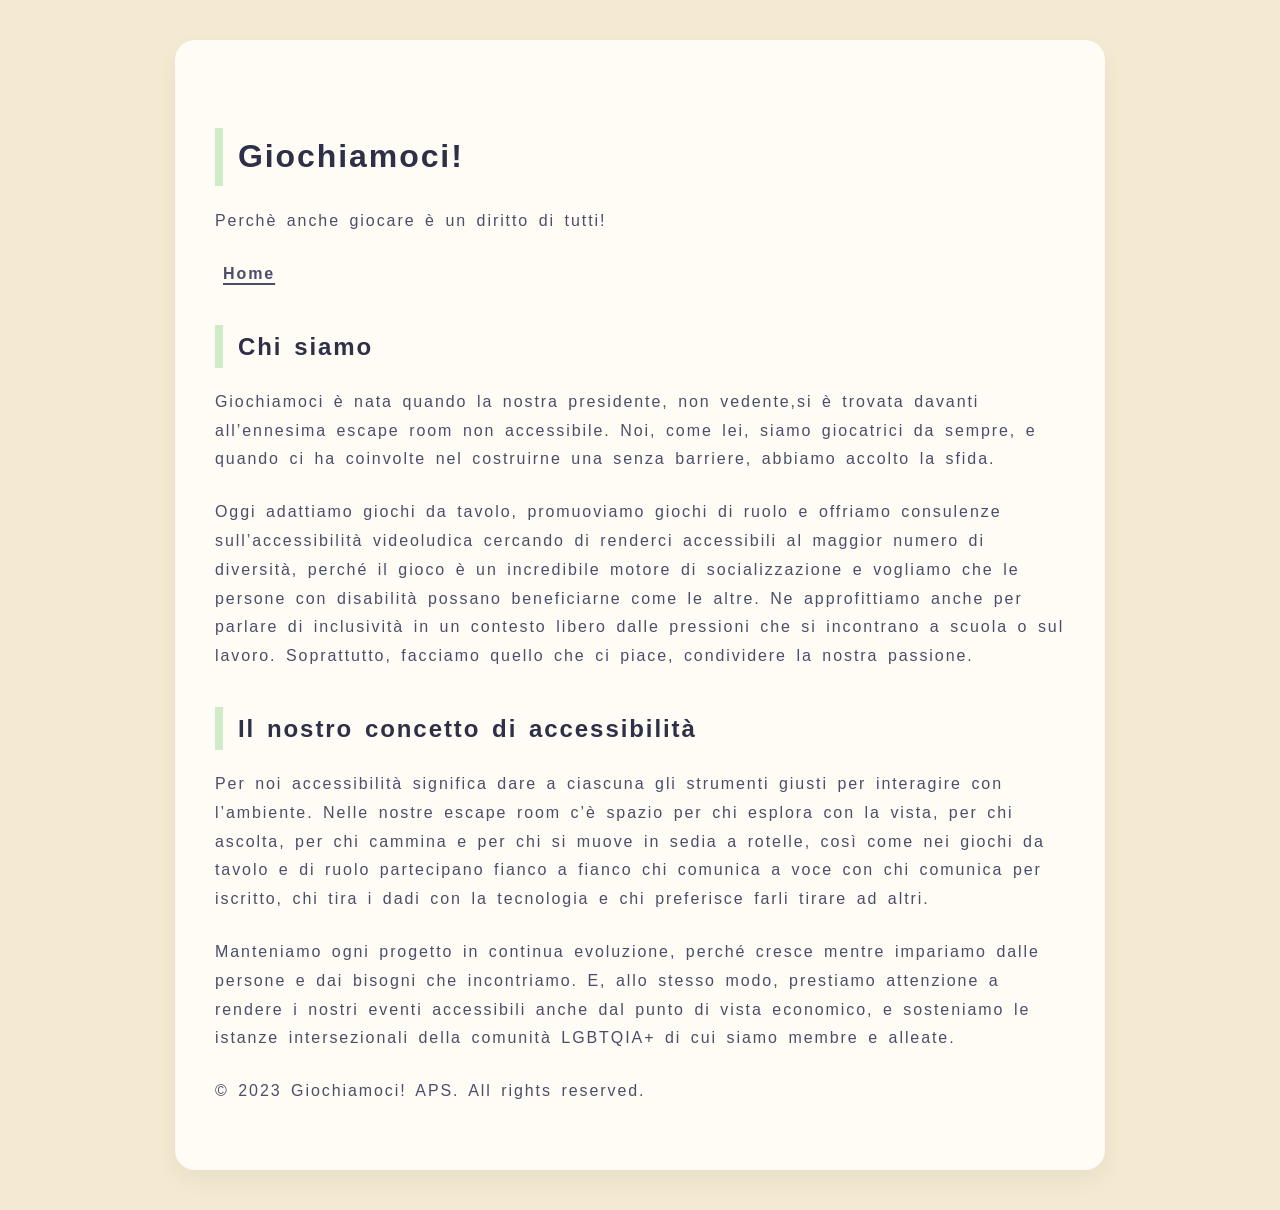
==== chi_siamo.html @ caea7d61 "Add 'Chi siamo' page with accessibility information and navigation updates" ====
<!DOCTYPE html>
<html lang="it">
<head>
    <meta charset="UTF-8">
    <meta name="viewport" content="width=device-width, initial-scale=1.0">
    <title>Escape Room</title>
    <link rel="stylesheet" href="style.css">
</head>
<body>
    <div class="container">
        <header>
            <h1>Giochiamoci!</h1>
            <p>Perchè anche giocare è un diritto di tutti!</p>
            <nav>
                <ul class="navigation">
                    <li><a href="index.html">Home</a></li>
                </ul>
            </nav>
        </header>
        <main>
            <section id="about" tabindex="-1">
                <h2>Chi siamo</h2>
                <p>Giochiamoci è nata quando la nostra presidente, non vedente,si è trovata davanti all’ennesima escape room non accessibile. Noi, come lei, siamo giocatrici da sempre, e quando ci  ha coinvolte nel      costruirne una senza barriere, abbiamo accolto la sfida.</p>
                <p>Oggi adattiamo giochi da tavolo, promuoviamo giochi di ruolo e offriamo consulenze sull’accessibilità videoludica cercando di renderci accessibili al maggior numero di diversità, perché  il gioco è un incredibile motore di socializzazione e vogliamo che le persone con disabilità possano beneficiarne come le altre. Ne approfittiamo anche per parlare di inclusività in un contesto libero dalle pressioni che si incontrano a scuola o sul lavoro. Soprattutto, facciamo quello che ci piace, condividere la nostra passione.</p>
            </section>
            <section id="accessibility" tabindex="-1">
                <h2>Il nostro concetto di accessibilità</h2>
                <p>Per noi accessibilità significa dare a ciascuna gli strumenti giusti per interagire con l’ambiente. Nelle nostre escape room c’è spazio per chi esplora con la vista, per chi ascolta, per chi cammina e per chi si muove in sedia a rotelle, così come nei giochi da tavolo e di ruolo partecipano fianco a fianco chi comunica a voce con chi comunica per iscritto, chi tira i dadi con la tecnologia e chi preferisce farli tirare ad altri.</p>
                <p>Manteniamo ogni progetto in continua evoluzione, perché cresce mentre impariamo dalle persone e dai bisogni che incontriamo. E, allo stesso modo, prestiamo attenzione a rendere i nostri eventi accessibili anche dal punto di vista economico, e sosteniamo le istanze intersezionali della comunità LGBTQIA+ di cui siamo membre e alleate.</p>
            </section>
        </main>
        <footer>
            <p>&copy; 2023 Giochiamoci! APS. All rights reserved.</p>
        </footer>
    </div>
</body>
</html>
---- style.css ----
/* CSS ACCESSBILE "GIOCHIAMOCI!" - VERSIONE CENTRATA */

:root {
  --bg-pergamena: #f4ead2;    /* Sfondo esterno */
  --bg-foglio: #fffcf5;       /* Sfondo contenitore (leggermente più chiaro) */
  --text-lilla: #4a4e69;      /* Colore principale testo */
  --text-scuro: #2d3047;      /* Titoli e bordi */
  --accent-green: #d1eac8;    /* Verde controller */
  --accent-yellow: #f9e2a3;   /* Giallo schede */
  --visited-green: #5d7a52;   /* Link visitati */
}

/* 1. IMPOSTAZIONI BASE E CENTRATURA */
body {
  background-color: var(--bg-pergamena);
  color: var(--text-lilla);
  font-family: Verdana, Geneva, sans-serif;
  margin: 0;
  display: flex;
  justify-content: center; /* Centra orizzontalmente */
  padding: 40px 20px;
  line-height: 1.8;
  letter-spacing: 0.12em;
  word-spacing: 0.2em;
}

/* 2. IL CONTENITORE CENTRALE (Risolve il problema dello schermo largo) */
.container {
  max-width: 850px;           /* Larghezza ottimale per la lettura */
  width: 100%;
  background-color: var(--bg-foglio);
  padding: 40px;
  border-radius: 20px;        /* Angoli morbidi come nel logo */
  box-shadow: 0 10px 25px rgba(0,0,0,0.05); /* Ombra leggera professionale */
}

/* 3. TITOLI E TESTO */
h1, h2, h3 {
  color: var(--text-scuro);
  border-left: 8px solid var(--accent-green);
  padding-left: 15px;
  margin-top: 1.5em;
}

p, li {
  margin-bottom: 1.5em;
  /* Non serve max-width qui perché lo gestisce il .container */
}

/* 4. LINK CON RIQUADRO E STATO VISITATO */
a {
  color: var(--text-lilla);
  text-decoration: underline;
  text-decoration-thickness: 2px;
  text-underline-offset: 4px;
  font-weight: bold;
  padding: 2px 6px;
  border: 2px solid transparent;
  transition: all 0.2s ease;
}

a:visited {
  color: var(--visited-green);
}

a:hover, a:focus {
  background-color: var(--accent-yellow);
  color: var(--text-scuro);
  border: 2px solid var(--text-scuro);
  text-decoration: none;
  border-radius: 4px;
  outline: none;
}

/* 5. BOTTONI */
button {
  font-family: Verdana, sans-serif;
  background-color: var(--accent-green);
  color: var(--text-scuro);
  border: 3px solid var(--text-scuro);
  padding: 12px 24px;
  font-weight: bold;
  cursor: pointer;
  border-radius: 10px;
}

button:hover {
  background-color: var(--accent-yellow);
}

/* SELEZIONE TESTO */
::selection {
  background: var(--accent-yellow);
  color: var(--text-scuro);
}

.navigation {
  list-style-type: none; /* Rimuove il pallino nero visibile */
  padding: 0;
  margin: 0;
}
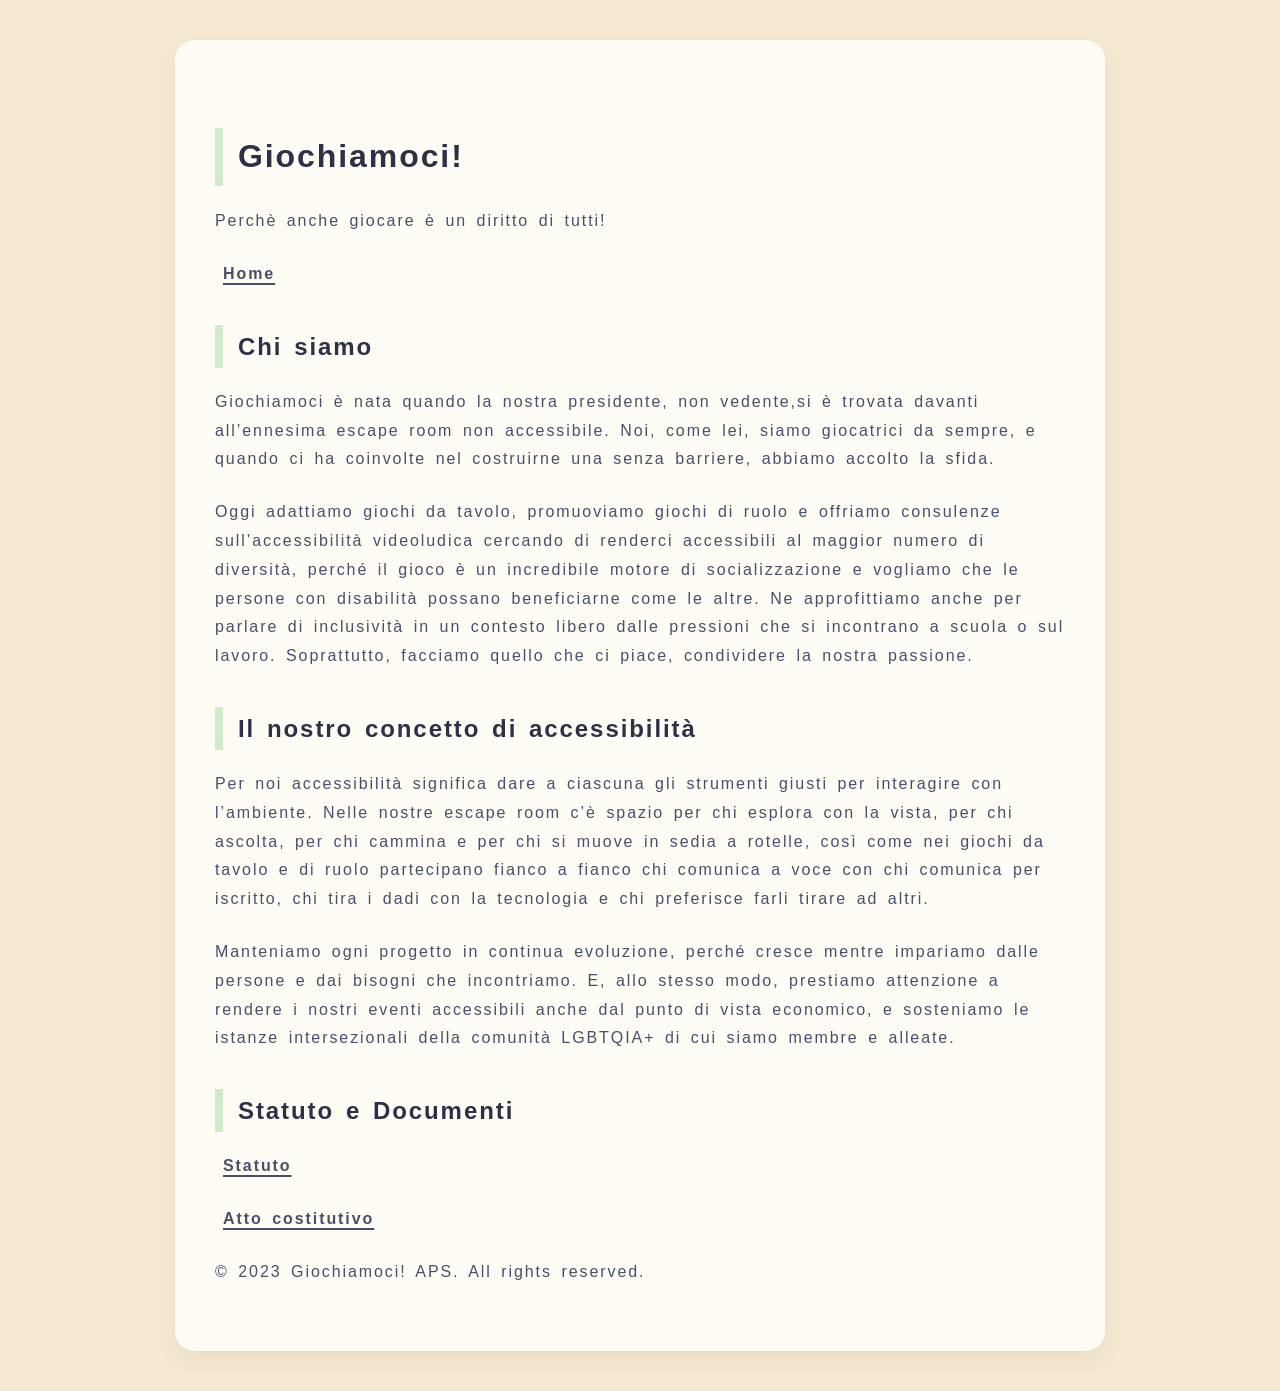
==== commit 0562b0a3: "Add 'Statuto e Documenti' section with navigation links for accessibility" ====
--- a/chi_siamo.html
+++ b/chi_siamo.html
@@ -28,6 +28,13 @@
                 <p>Per noi accessibilità significa dare a ciascuna gli strumenti giusti per interagire con l’ambiente. Nelle nostre escape room c’è spazio per chi esplora con la vista, per chi ascolta, per chi cammina e per chi si muove in sedia a rotelle, così come nei giochi da tavolo e di ruolo partecipano fianco a fianco chi comunica a voce con chi comunica per iscritto, chi tira i dadi con la tecnologia e chi preferisce farli tirare ad altri.</p>
                 <p>Manteniamo ogni progetto in continua evoluzione, perché cresce mentre impariamo dalle persone e dai bisogni che incontriamo. E, allo stesso modo, prestiamo attenzione a rendere i nostri eventi accessibili anche dal punto di vista economico, e sosteniamo le istanze intersezionali della comunità LGBTQIA+ di cui siamo membre e alleate.</p>
             </section>
+                        <section id="documents" tabindex="-1">
+                <h2>Statuto e Documenti</h2>
+                <ul class="navigation">
+                    <li><a href="https://www.giochiamociaps.it/statuto">Statuto</a></li>
+                    <li><a href="https://www.giochiamociaps.it/verbali">Atto costitutivo</a></li>
+                </ul>
+            </section>
         </main>
         <footer>
             <p>&copy; 2023 Giochiamoci! APS. All rights reserved.</p>
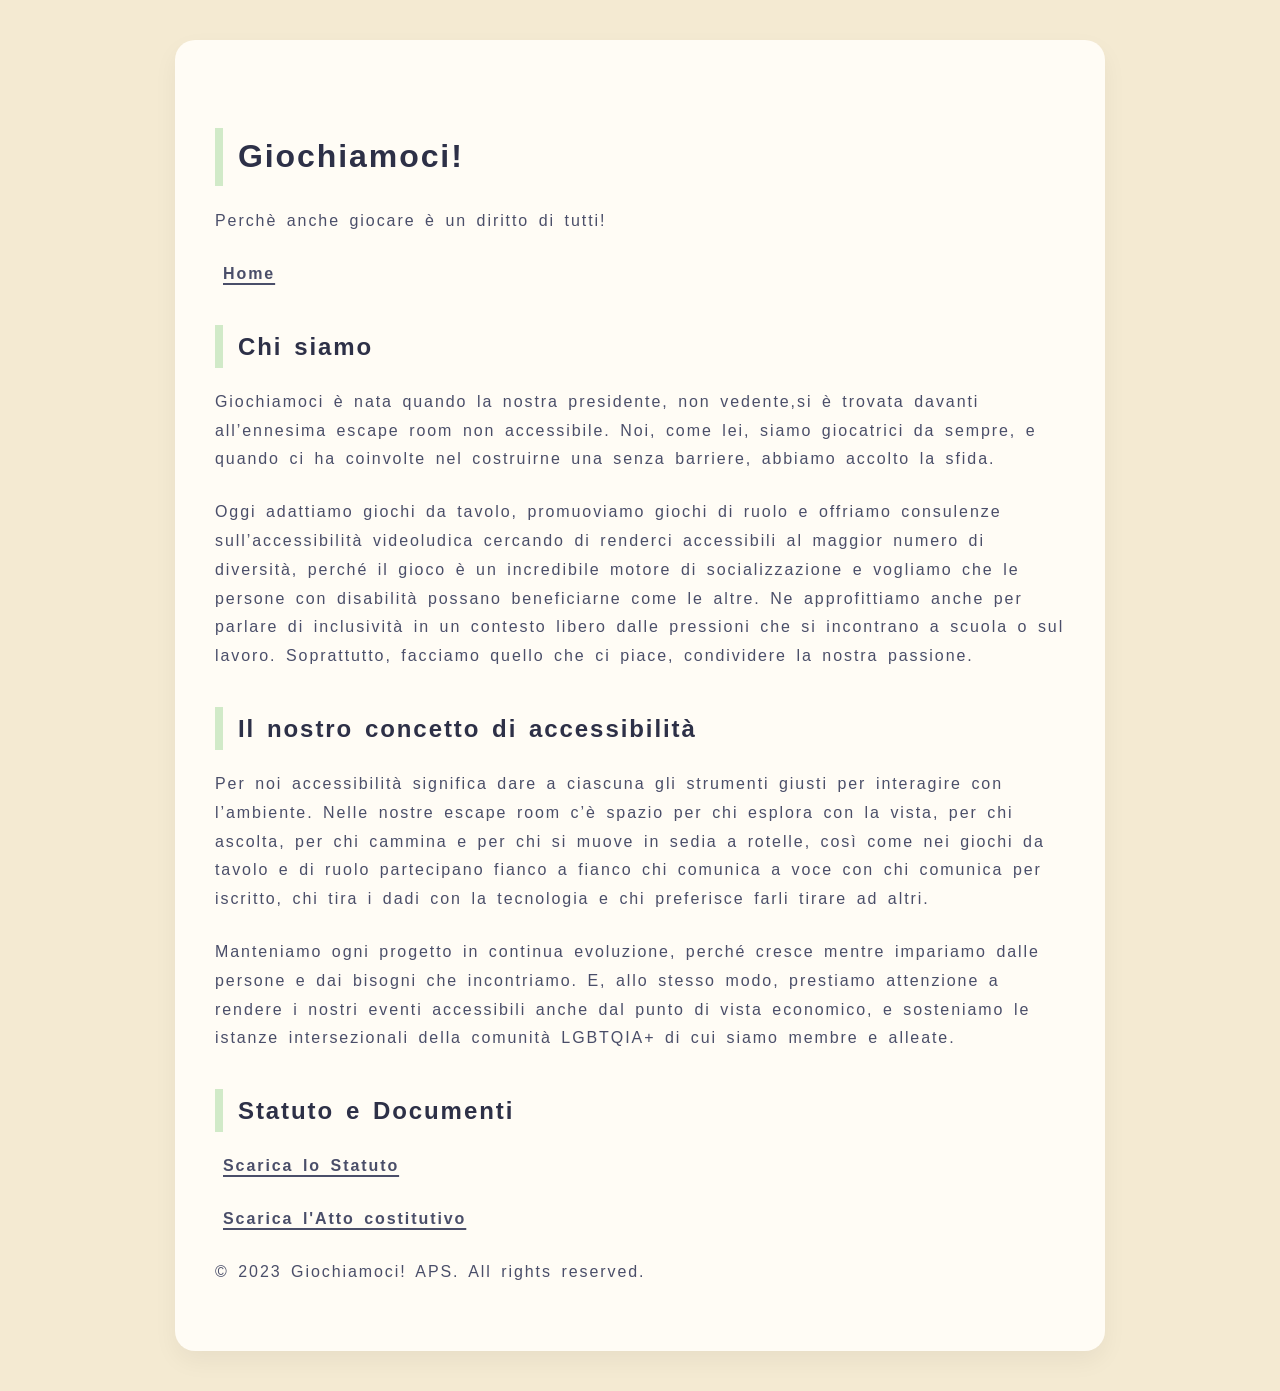
==== commit cc20722f: "Update page title and enhance document links for clarity and accessibility" ====
--- a/chi_siamo.html
+++ b/chi_siamo.html
@@ -3,7 +3,7 @@
 <head>
     <meta charset="UTF-8">
     <meta name="viewport" content="width=device-width, initial-scale=1.0">
-    <title>Escape Room</title>
+    <title>Chi Siamo</title>
     <link rel="stylesheet" href="style.css">
 </head>
 <body>
@@ -31,8 +31,8 @@
                         <section id="documents" tabindex="-1">
                 <h2>Statuto e Documenti</h2>
                 <ul class="navigation">
-                    <li><a href="https://www.giochiamociaps.it/statuto">Statuto</a></li>
-                    <li><a href="https://www.giochiamociaps.it/verbali">Atto costitutivo</a></li>
+                    <li><a href="https://www.giochiamociaps.it/statuto">Scarica lo Statuto</a></li>
+                    <li><a href="https://www.giochiamociaps.it/verbali">Scarica l'Atto costitutivo</a></li>
                 </ul>
             </section>
         </main>
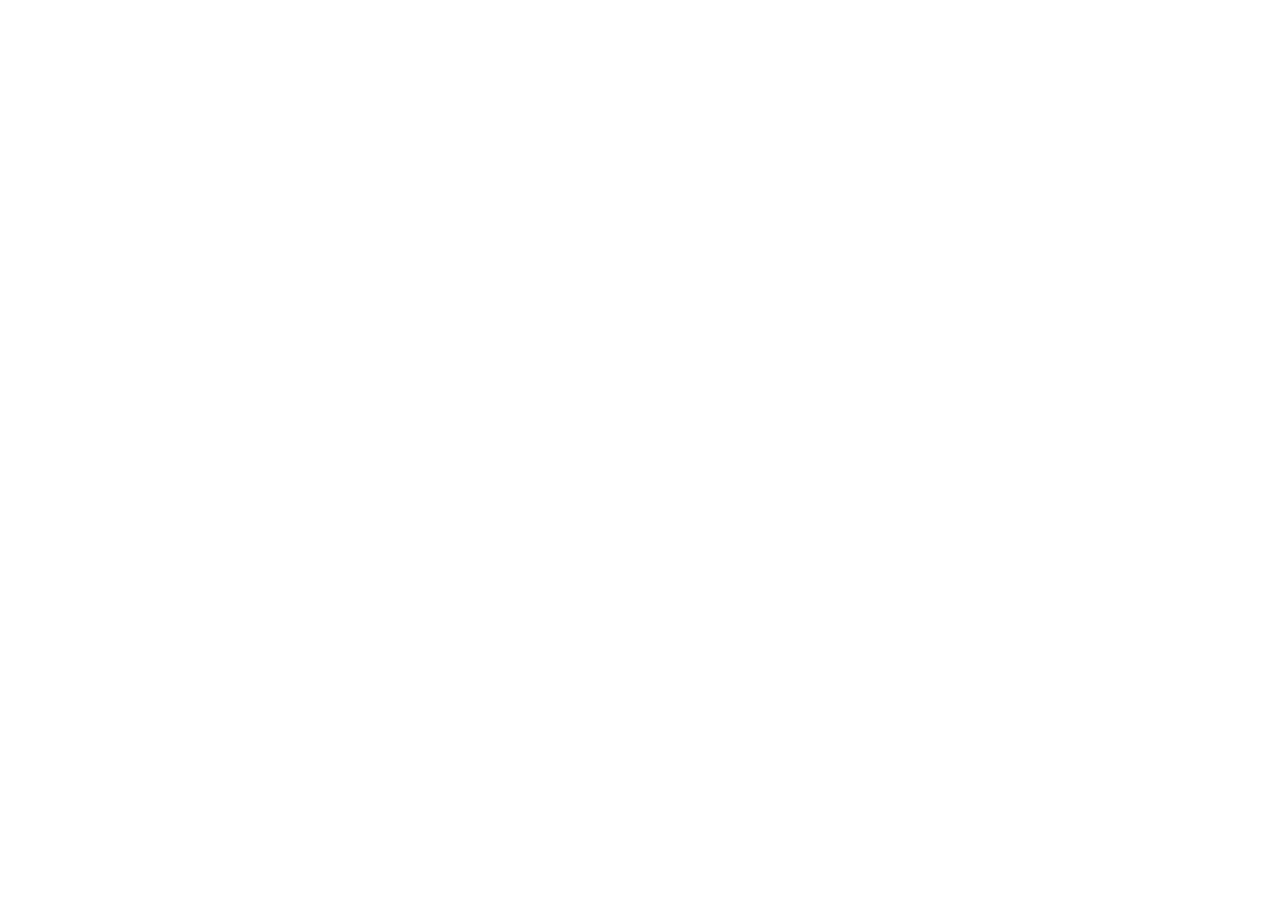
==== commit 29acad74: "Refactor HTML structure and styles for improved accessibility and consistency" ====
--- a/chi_siamo.html
+++ b/chi_siamo.html
@@ -3,42 +3,10 @@
 <head>
     <meta charset="UTF-8">
     <meta name="viewport" content="width=device-width, initial-scale=1.0">
+    <link rel="stylesheet" href="styles.css">
     <title>Chi Siamo</title>
-    <link rel="stylesheet" href="style.css">
 </head>
 <body>
-    <div class="container">
-        <header>
-            <h1>Giochiamoci!</h1>
-            <p>Perchè anche giocare è un diritto di tutti!</p>
-            <nav>
-                <ul class="navigation">
-                    <li><a href="index.html">Home</a></li>
-                </ul>
-            </nav>
-        </header>
-        <main>
-            <section id="about" tabindex="-1">
-                <h2>Chi siamo</h2>
-                <p>Giochiamoci è nata quando la nostra presidente, non vedente,si è trovata davanti all’ennesima escape room non accessibile. Noi, come lei, siamo giocatrici da sempre, e quando ci  ha coinvolte nel      costruirne una senza barriere, abbiamo accolto la sfida.</p>
-                <p>Oggi adattiamo giochi da tavolo, promuoviamo giochi di ruolo e offriamo consulenze sull’accessibilità videoludica cercando di renderci accessibili al maggior numero di diversità, perché  il gioco è un incredibile motore di socializzazione e vogliamo che le persone con disabilità possano beneficiarne come le altre. Ne approfittiamo anche per parlare di inclusività in un contesto libero dalle pressioni che si incontrano a scuola o sul lavoro. Soprattutto, facciamo quello che ci piace, condividere la nostra passione.</p>
-            </section>
-            <section id="accessibility" tabindex="-1">
-                <h2>Il nostro concetto di accessibilità</h2>
-                <p>Per noi accessibilità significa dare a ciascuna gli strumenti giusti per interagire con l’ambiente. Nelle nostre escape room c’è spazio per chi esplora con la vista, per chi ascolta, per chi cammina e per chi si muove in sedia a rotelle, così come nei giochi da tavolo e di ruolo partecipano fianco a fianco chi comunica a voce con chi comunica per iscritto, chi tira i dadi con la tecnologia e chi preferisce farli tirare ad altri.</p>
-                <p>Manteniamo ogni progetto in continua evoluzione, perché cresce mentre impariamo dalle persone e dai bisogni che incontriamo. E, allo stesso modo, prestiamo attenzione a rendere i nostri eventi accessibili anche dal punto di vista economico, e sosteniamo le istanze intersezionali della comunità LGBTQIA+ di cui siamo membre e alleate.</p>
-            </section>
-                        <section id="documents" tabindex="-1">
-                <h2>Statuto e Documenti</h2>
-                <ul class="navigation">
-                    <li><a href="https://www.giochiamociaps.it/statuto">Scarica lo Statuto</a></li>
-                    <li><a href="https://www.giochiamociaps.it/verbali">Scarica l'Atto costitutivo</a></li>
-                </ul>
-            </section>
-        </main>
-        <footer>
-            <p>&copy; 2023 Giochiamoci! APS. All rights reserved.</p>
-        </footer>
-    </div>
+    
 </body>
 </html>
